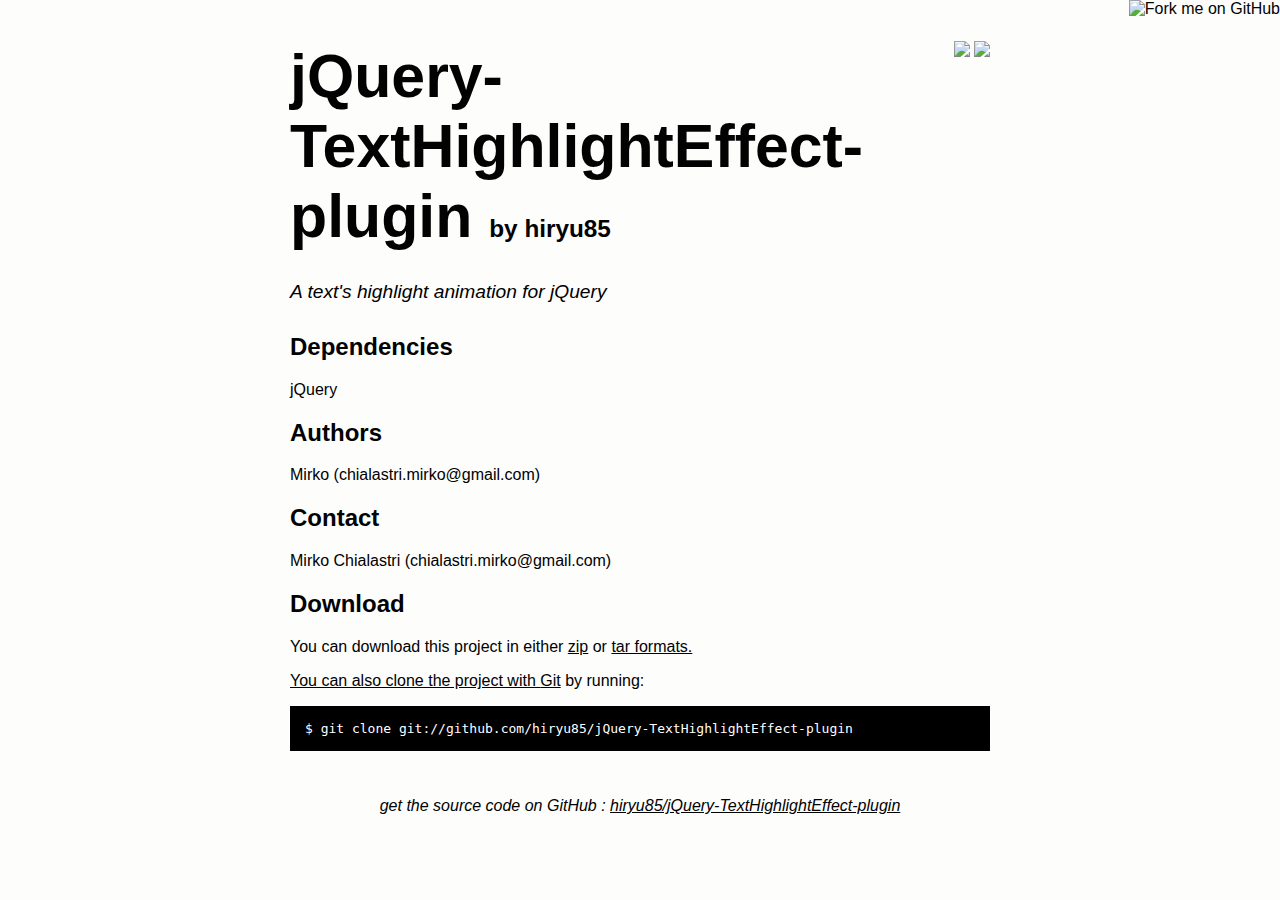
==== index.html @ 50897211 "Created gh-pages branch via GitHub" ====
<!DOCTYPE html>
<html>
<head>
  <meta charset='utf-8'>

  <title>hiryu85/jQuery-TextHighlightEffect-plugin @ GitHub</title>

  <style type="text/css">
    body {
      margin-top: 1.0em;
      background-color: #fdfdfc;
      font-family: Helvetica, Arial, FreeSans, san-serif;
      color: #000000;
    }
    #container {
      margin: 0 auto;
      width: 700px;
    }
    h1 { font-size: 3.8em; color: #020203; margin-bottom: 3px; }
    h1 .small { font-size: 0.4em; }
    h1 a { text-decoration: none }
    h2 { font-size: 1.5em; color: #020203; }
    h3 { text-align: center; color: #020203; }
    a { color: #020203; }
    .description { font-size: 1.2em; margin-bottom: 30px; margin-top: 30px; font-style: italic;}
    .download { float: right; }
    pre { background: #000; color: #fff; padding: 15px;}
    hr { border: 0; width: 80%; border-bottom: 1px solid #aaa}
    .footer { text-align:center; padding-top:30px; font-style: italic; }
  </style>
</head>

<body>
  <a href="https://github.com/hiryu85/jQuery-TextHighlightEffect-plugin"><img style="position: absolute; top: 0; right: 0; border: 0;" src="http://s3.amazonaws.com/github/ribbons/forkme_right_darkblue_121621.png" alt="Fork me on GitHub" /></a>

  <div id="container">

    <div class="download">
      <a href="https://github.com/hiryu85/jQuery-TextHighlightEffect-plugin/zipball/master">
        <img border="0" width="90" src="https://github.com/images/modules/download/zip.png"></a>
      <a href="https://github.com/hiryu85/jQuery-TextHighlightEffect-plugin/tarball/master">
        <img border="0" width="90" src="https://github.com/images/modules/download/tar.png"></a>
    </div>

    <h1><a href="https://github.com/hiryu85/jQuery-TextHighlightEffect-plugin">jQuery-TextHighlightEffect-plugin</a>
      <span class="small">by <a href="https://github.com/hiryu85">hiryu85</a></span></h1>

    <div class="description">
      A text's highlight animation for jQuery
    </div>

    

    
      <h2>Dependencies</h2>
      <p>jQuery</p>
    

    

    

    
      <h2>Authors</h2>
      <p>Mirko (chialastri.mirko@gmail.com)<br/>      </p>
    

    
      <h2>Contact</h2>
      <p>Mirko Chialastri (chialastri.mirko@gmail.com)<br/>      </p>
    

    <h2>Download</h2>
    <p>
      You can download this project in either
      <a href="https://github.com/hiryu85/jQuery-TextHighlightEffect-plugin/zipball/master">zip</a> or
      <a href="https://github.com/hiryu85/jQuery-TextHighlightEffect-plugin/tarball/master">tar formats.
    </p>
    <p>You can also clone the project with <a href="http://git-scm.com">Git</a>
      by running:
      <pre>$ git clone git://github.com/hiryu85/jQuery-TextHighlightEffect-plugin</pre>
    </p>

    <div class="footer">
      get the source code on GitHub : <a href="https://github.com/hiryu85/jQuery-TextHighlightEffect-plugin">hiryu85/jQuery-TextHighlightEffect-plugin</a>
    </div>

  </div>

</body>
</html>
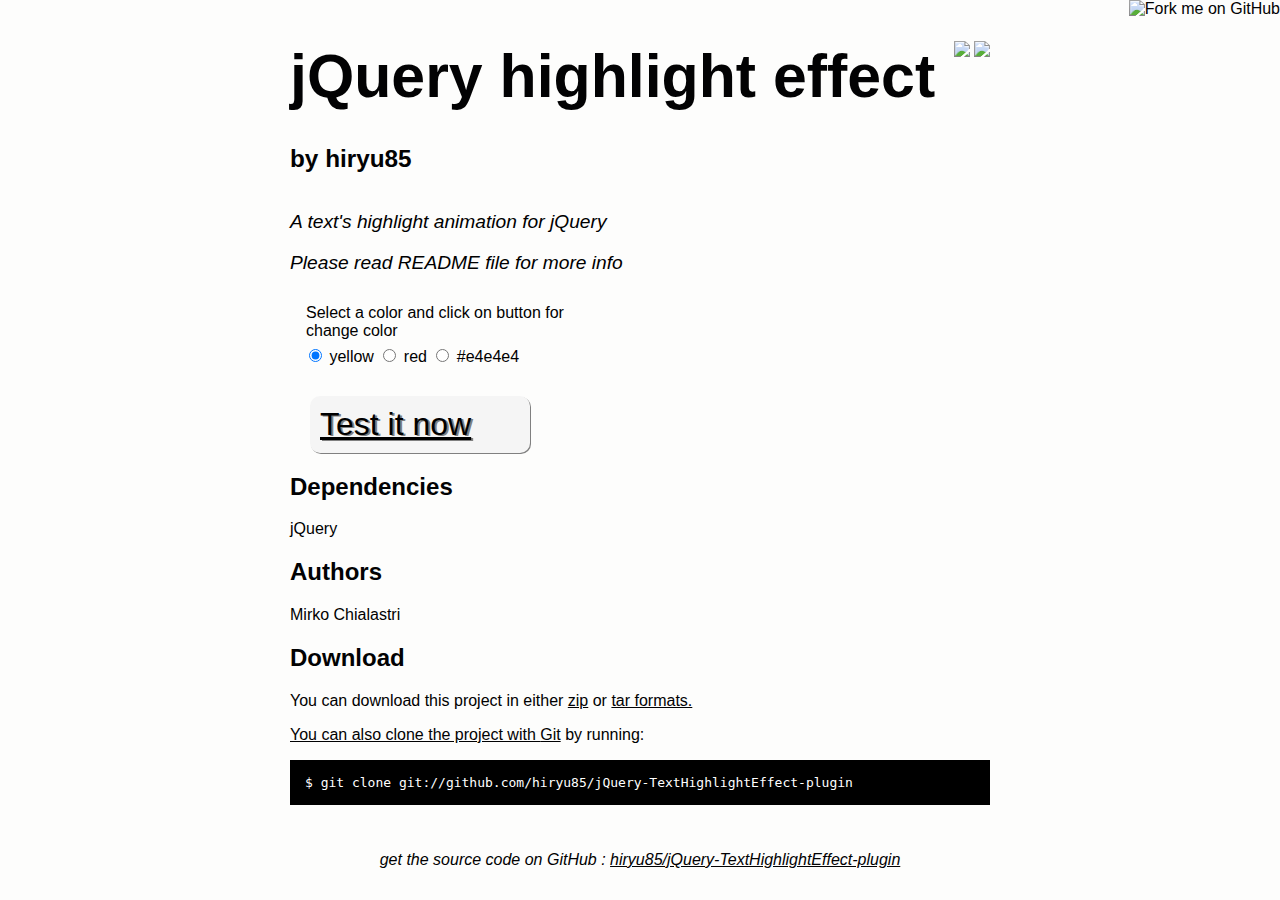
==== commit 46623915: "Preview in index.html" ====
--- a/index.html
+++ b/index.html
@@ -2,9 +2,7 @@
 <html>
 <head>
   <meta charset='utf-8'>
-
   <title>hiryu85/jQuery-TextHighlightEffect-plugin @ GitHub</title>
-
   <style type="text/css">
     body {
       margin-top: 1.0em;
@@ -27,9 +25,41 @@
     pre { background: #000; color: #fff; padding: 15px;}
     hr { border: 0; width: 80%; border-bottom: 1px solid #aaa}
     .footer { text-align:center; padding-top:30px; font-style: italic; }
+
+    #demo {
+        display: block; width: 200px; margin: 20px;
+        background-color: whiteSmoke; box-shadow: 1px 1px gray; border-radius: 10px;
+        color: black; padding: 10px; text-shadow: 2px 1px gray; font-size: 2em;
+    }
+        #demo:hover { background-color: gray; color: white; text-shadow: 2px 1px black; }
+        
+    #colors {
+        width: 300px;
+    }
+        #colors fieldset { border:0; }
   </style>
+  
+  <!-- Start: Copy and paste in your page -->
+  <script type="text/javascript" src="https://ajax.googleapis.com/ajax/libs/jquery/1.6.2/jquery.min.js"></script>
+  <script src="jquery-texthighlighter.js"></script>
+  <script>$(function() { $('.highlight').textHighlight() })</script>
+  <link rel="stylesheet" type="text/css" href="style.css" />
+  <!-- End -->
+  
+  <script>
+    $(function () {        
+        $('#demo').click(function (e) {
+            var $t = $('.highlight'), color = $('#colors input:radio:checked');
+             // Remove previous highlight
+            $t.removeClass('h')    
+            $('.hbg', $t).remove()
+            // Run animation
+            $t.data('highlight', color)
+            $t.textHighlight()
+        })
+    })
+  </script>
 </head>
-
 <body>
   <a href="https://github.com/hiryu85/jQuery-TextHighlightEffect-plugin"><img style="position: absolute; top: 0; right: 0; border: 0;" src="http://s3.amazonaws.com/github/ribbons/forkme_right_darkblue_121621.png" alt="Fork me on GitHub" /></a>
 
@@ -42,35 +72,34 @@
         <img border="0" width="90" src="https://github.com/images/modules/download/tar.png"></a>
     </div>
 
-    <h1><a href="https://github.com/hiryu85/jQuery-TextHighlightEffect-plugin">jQuery-TextHighlightEffect-plugin</a>
+    <h1><a href="https://github.com/hiryu85/jQuery-TextHighlightEffect-plugin">jQuery highlight effect</a>
       <span class="small">by <a href="https://github.com/hiryu85">hiryu85</a></span></h1>
 
     <div class="description">
-      A text's highlight animation for jQuery
+      <p>A text's highlight animation for jQuery</p>
+      <p>Please read <span class="highlight">README file</span> for more info</p>
     </div>
-
     
+    <form id="colors">
+     <fieldset>
+     <legend>Select a color and click on button for change color</legend>
+     <input type="radio" name="color" value="yellow" checked="checked" /> yellow
+     <input type="radio" name="color" value="red" /> red
+     <input type="radio" name="color" value="#e4e4e4" /> #e4e4e4
+    </fieldset>
+    </form>
+    
+    <a href="#" id="demo">Test it now</a>
 
     
       <h2>Dependencies</h2>
       <p>jQuery</p>
     
-
+    
+      <h2>Authors</h2>
+      <p>Mirko Chialastri</p>
     
 
-    
-
-    
-      <h2>Authors</h2>
-      <p>Mirko (chialastri.mirko@gmail.com)-<br/>      </p>
-    
-
-    
-      <h2>Contact</h2>
-      <p>Mirko Chialastri (chialastri.mirko@gmail.com)-<br/>      </p>
-    
 
     <h2>Download</h2>
     <p>
--- a/style.css
+++ b/style.css
@@ -0,0 +1,14 @@
+.h { position: relative; top:0; left:0; } /* important */
+.ht { position: relative; top:0; z-index: 999; }
+.hbg { 
+    display: inline-block;
+    width: 4px;
+    height: 12px;
+    position: absolute; top:0;left:0;
+    overflow: hidden;    
+    
+    /* Edit: Change highlight radius */
+    -moz-border-radius: 1em 4em 1em 4em; 
+    border-radius: 1em 4em 1em 4em;
+    z-index: 998;
+}
